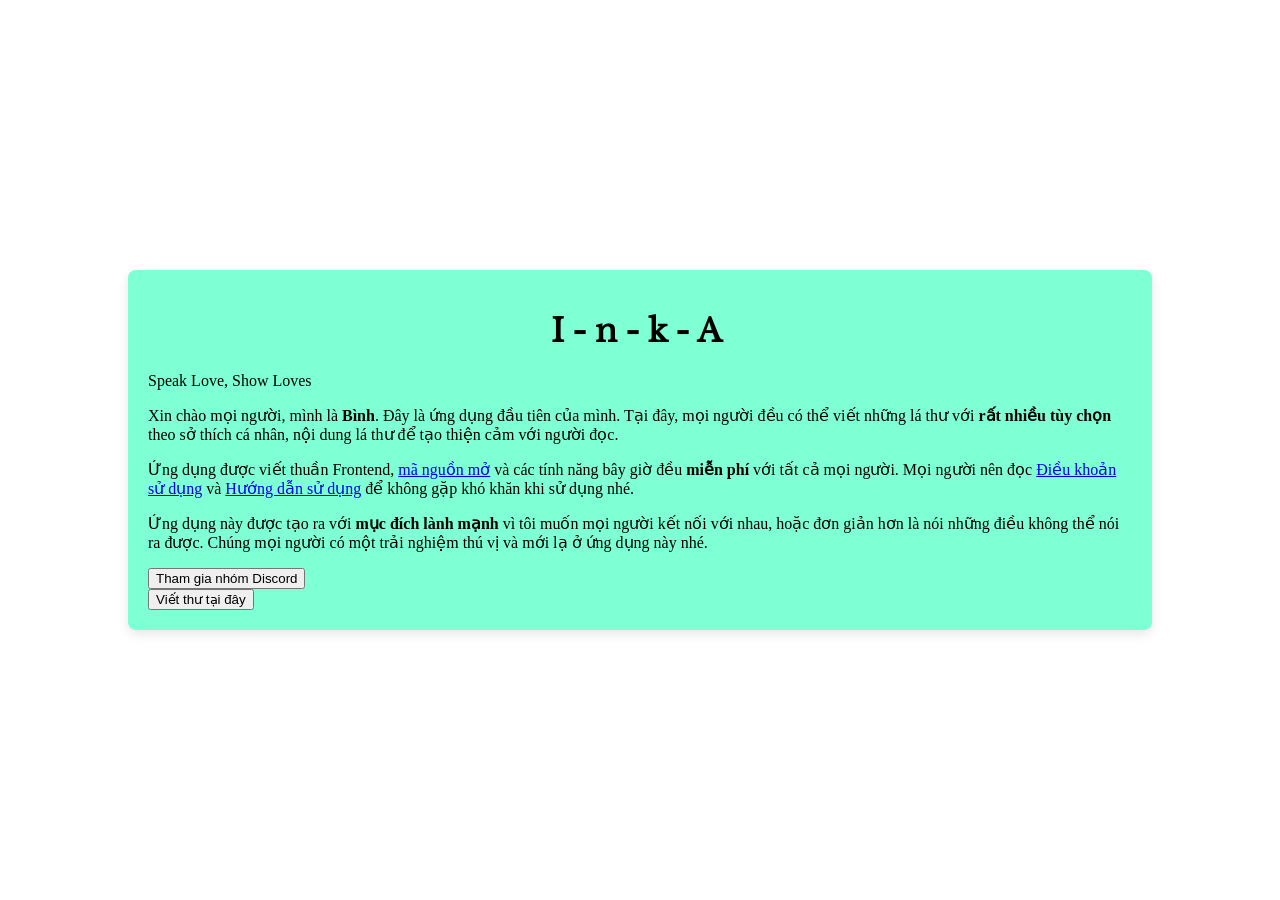
==== index.html @ 3c27dd1d "upgrade" ====
<!DOCTYPE html>
<html lang="en">
<head>
    <meta charset="UTF-8">
    <meta name="viewport" content="width=device-width, initial-scale=1.0">
    <link rel="stylesheet" href="style.css">
    <title>InkA</title>
</head>
<body>
    
<div class="container">
    <div class="scroll">
    <div class="header">
    <h1>I-n-k-A</h1>
    <p class="slogan">Speak Love, Show Loves</p>

    </div>

    <div class="introduce-container">
        <p class="introduce-project">
            Xin chào mọi người, mình là <strong>Bình</strong>. Đây là ứng dụng đầu tiên của mình. Tại đây, mọi người đều có thể
            viết những lá thư với <strong>rất nhiều tùy chọn</strong> theo sở thích cá nhân, nội dung lá thư để tạo thiện cảm với
            người đọc.
        </p>
        <p class="faq">
            Ứng dụng được viết thuần Frontend, <a href="https://github.com/anbinh0306/inka">mã nguồn mở</a> và các
            tính năng bây giờ đều <strong>miễn phí</strong> với tất cả mọi người. Mọi người nên đọc <a href="tos/tos.html">Điều khoản sử dụng</a>
            và <a href="help/help.html">Hướng dẫn sử dụng</a> để không gặp khó khăn khi sử dụng nhé.
        </p>
        <p class="end">Ứng dụng này được tạo ra với <strong>mục đích lành mạnh</strong> vì tôi muốn mọi người kết nối với nhau,
            hoặc đơn giản hơn là nói những điều không thể nói ra được. Chúng mọi người có một trải nghiệm thú vị và mới lạ
            ở ứng dụng này nhé.
        </p>

    </div>

    <div class="two-btns">
        <button id="discord-btn" class="btns" >Tham gia nhóm Discord</button> <br>
        <button id="edit-btn" class="btns">Viết thư tại đây</button>
    </div>

</div>
</div>

<script src="script.js"></script>

</body>
</html>
---- style.css ----
@font-face {
    font-family: 'Playfair Display';
    src: url('fonts/Playfair.ttf') format('truetype');
    font-weight: normal;
    font-style: normal;
}

@font-face {
    font-family: 'Lora';
    src: url('fonts/Lora.ttf') format('truetype');
    font-weight: normal;
    font-style: normal;
}

@font-face {
    font-family: 'LibreBaskerville';
    src: url('fonts/LibreBaskerville.ttf') format('truetype');
    font-weight: normal;
    font-style: normal;
}

html body {
    margin: 0;
    padding: 0;
    width: 100%;
    height: 100vh;
    overflow: hidden;
    display: flex;
    justify-content: center;
    align-items: center;
}

.container {
    width: 80%;
    max-height: 80vh;
    background-color: aquamarine;
    border-radius: 8px;
    box-shadow: 0 4px 12px rgba(0, 0, 0, 0.1);
    display: flex;
    flex-direction: column;
}

.scroll {
    padding: 20px;
    overflow-y: auto;
}

h1 {
    text-align: center;
    font-family: 'LibreBaskerville', serif;
    letter-spacing: 8px;
}
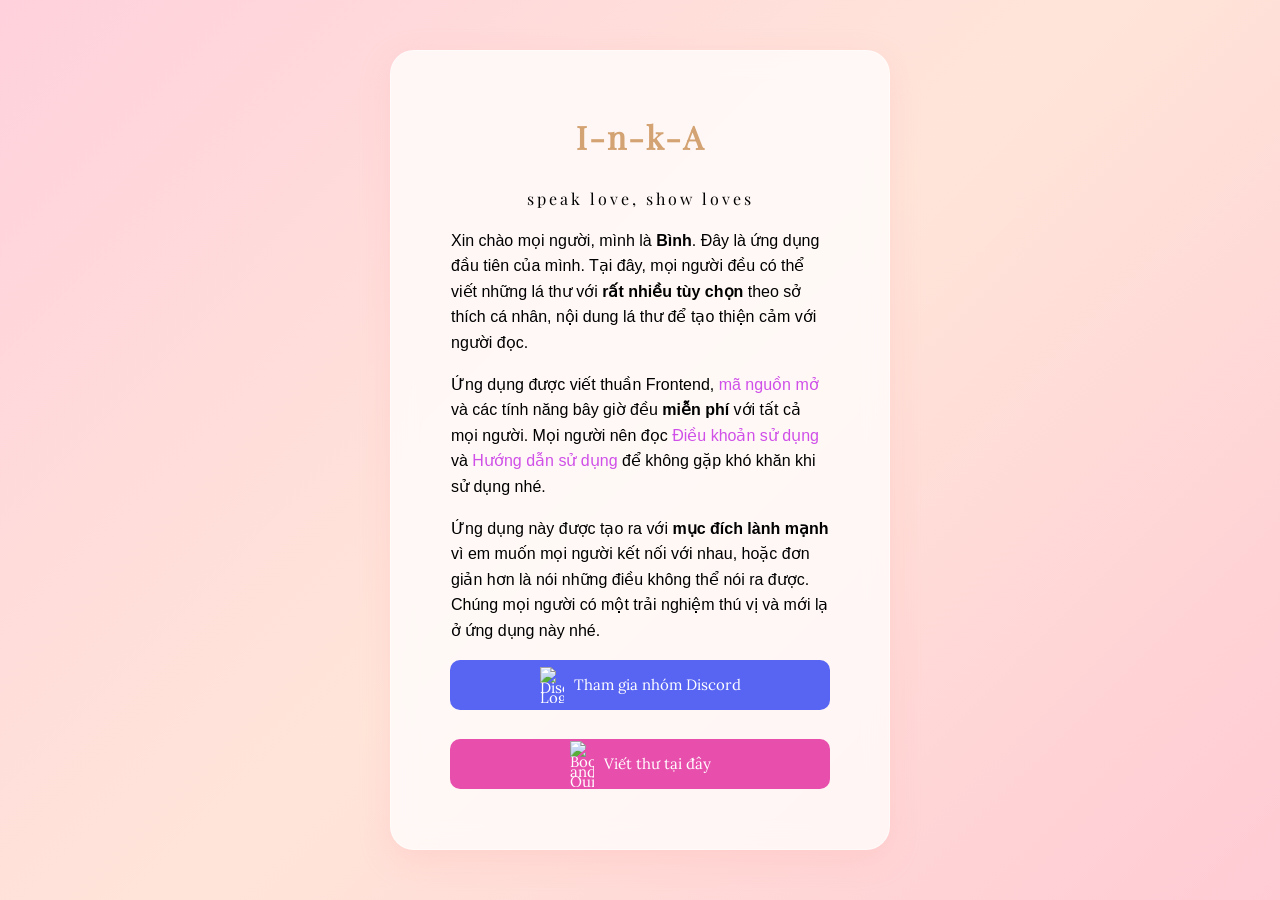
==== commit 77ea1f3f: "upgrade" ====
--- a/index.html
+++ b/index.html
@@ -11,7 +11,7 @@
 <div class="container">
     <div class="scroll">
     <div class="header">
-    <h1>I-n-k-A</h1>
+    <h1 id="title">I-n-k-A</h1>
     <p class="slogan">Speak Love, Show Loves</p>
 
     </div>
@@ -23,11 +23,11 @@
             người đọc.
         </p>
         <p class="faq">
-            Ứng dụng được viết thuần Frontend, <a href="https://github.com/anbinh0306/inka">mã nguồn mở</a> và các
-            tính năng bây giờ đều <strong>miễn phí</strong> với tất cả mọi người. Mọi người nên đọc <a href="tos/tos.html">Điều khoản sử dụng</a>
-            và <a href="help/help.html">Hướng dẫn sử dụng</a> để không gặp khó khăn khi sử dụng nhé.
+            Ứng dụng được viết thuần Frontend, <a id="open-source">mã nguồn mở</a> và các
+            tính năng bây giờ đều <strong>miễn phí</strong> với tất cả mọi người. Mọi người nên đọc <a id="tos-btn">Điều khoản sử dụng</a>
+            và <a id="help-btn">Hướng dẫn sử dụng</a> để không gặp khó khăn khi sử dụng nhé.
         </p>
-        <p class="end">Ứng dụng này được tạo ra với <strong>mục đích lành mạnh</strong> vì tôi muốn mọi người kết nối với nhau,
+        <p class="end">Ứng dụng này được tạo ra với <strong>mục đích lành mạnh</strong> vì em muốn mọi người kết nối với nhau,
             hoặc đơn giản hơn là nói những điều không thể nói ra được. Chúng mọi người có một trải nghiệm thú vị và mới lạ
             ở ứng dụng này nhé.
         </p>
@@ -35,8 +35,13 @@
     </div>
 
     <div class="two-btns">
-        <button id="discord-btn" class="btns" >Tham gia nhóm Discord</button> <br>
-        <button id="edit-btn" class="btns">Viết thư tại đây</button>
+        <button id="discord-btn" class="btns" ><img alt="Discord Logo" class="discord-icon" src="logo/discord.png">
+            <span> Tham gia nhóm Discord </span>
+            </button> <br>
+        <button id="edit-btn" class="btns">
+            <img src="logo/book-and-quill.png" alt="Book and Quill" class="baq-icon">
+            <span>Viết thư tại đây</span>
+        </button>
     </div>
 
 </div>
--- a/style.css
+++ b/style.css
@@ -19,25 +19,79 @@
     font-style: normal;
 }
 
-html body {
+html, body {
     margin: 0;
     padding: 0;
     width: 100%;
-    height: 100vh;
-    overflow: hidden;
+    min-height: 100vh;
+    background: linear-gradient(135deg, #ffd1dc 0%, #ffe5d9 50%, #ffcad4 100%);
     display: flex;
     justify-content: center;
     align-items: center;
+    box-sizing: border-box;
+}
+
+::-webkit-scrollbar {
+    width: 6px;
+    height: 6px;
+}
+
+::-webkit-scrollbar-track {
+    background: transparent;
+}
+
+::-webkit-scrollbar-thumb {
+    background: rgba(212, 163, 115, 0.4);
+    border-radius: 10px;
+    transition: background 0.3s ease;
+}
+
+::-webkit-scrollbar-thumb:hover {
+    background: rgba(212, 163, 115, 0.7);
 }
 
 .container {
-    width: 80%;
-    max-height: 80vh;
-    background-color: aquamarine;
-    border-radius: 8px;
-    box-shadow: 0 4px 12px rgba(0, 0, 0, 0.1);
-    display: flex;
-    flex-direction: column;
+    background: rgba(255, 255, 255, 0.75);
+    backdrop-filter: blur(12px);
+    -webkit-backdrop-filter: blur(12px);
+    border-radius: 24px;
+    border: 1px solid rgba(255, 255, 255, 0.5);
+    box-shadow: 0 10px 30px rgba(255, 180, 180, 0.3);
+    width: 100%;
+    max-width: 500px;
+    padding: 40px;
+    margin: 20px;
+    box-sizing: border-box; 
+    transition: all 0.3s ease;
+    font-family: 'Segoe UI', Roboto, Helvetica, Arial, sans-serif;
+    line-height: 1.6;
+}
+
+a {
+    color: #cf4fe8;
+    text-decoration: none;
+    transition: color 1s ease;
+    cursor: pointer;
+}
+
+a:hover {
+    color: #8A2BE2;
+    text-decoration: underline;
+}
+
+.container:hover {
+    transform: translateY(-5px);
+    box-shadow: 0 15px 35px rgba(255, 150, 150, 0.4);
+}
+
+.container h1 {
+    font-family: 'Playfair Display', Georgia, serif;
+    color: #d4a373;
+    text-align: center;
+    font-size: 2rem;
+    margin-top: 0;
+    margin-bottom: 24px;
+    letter-spacing: 2px;
 }
 
 .scroll {
@@ -45,8 +99,76 @@
     overflow-y: auto;
 }
 
-h1 {
+.two-btns {
+    display: flex;
+    flex-direction: column;
+    align-items: center;
+    gap: 2px;
+}
+
+.btns {
+    display: inline-flex;
+    align-items: center;
+    justify-content: center;
+    gap: 10px;
+    width: 380px;
+    line-height: 10px;
+    height: 50px;
+    border-radius: 10px;
+    border: none;
+    cursor: pointer;
+    font-family: "Lora", monospace;
+    font-size: 15px;
+    padding: 12px 24px;
+    transition: transform 0.3s ease, box-shadow 0.3s ease;
+}
+
+.slogan {
     text-align: center;
-    font-family: 'LibreBaskerville', serif;
-    letter-spacing: 8px;
+    font-family: "Playfair Display", serif, monospace;
+    text-transform: lowercase;
+    letter-spacing: 3px;
+}
+
+.btns:hover {
+    transform: scale(1.03);
+    box-shadow: 0 4px 10px rgba(0, 0, 0, 0.15);
+}
+
+#discord-btn {
+    display: inline-flex;
+    align-items: center;
+    justify-content: center;
+    background-color: #5865F2;
+    color: white;
+    gap: 10px;
+}
+
+.discord-icon {
+    width: 24px;
+    height: auto;
+    object-fit: contain;
+}
+
+#discord-btn:hover {
+    box-shadow: 0 4px 15px rgba(88, 101, 242, 0.4);
+}
+
+#discord-btn:active {
+    transform: scale(0.98);
+}
+
+#edit-btn {
+    display: inline-flex;
+    align-items: center;
+    justify-content: center;
+    background-color: #e84fad;
+    color: white;
+    gap: 10px
+}
+
+.baq-icon {
+    width: 24px;
+    height: auto;
+    object-fit: contain;
 }
